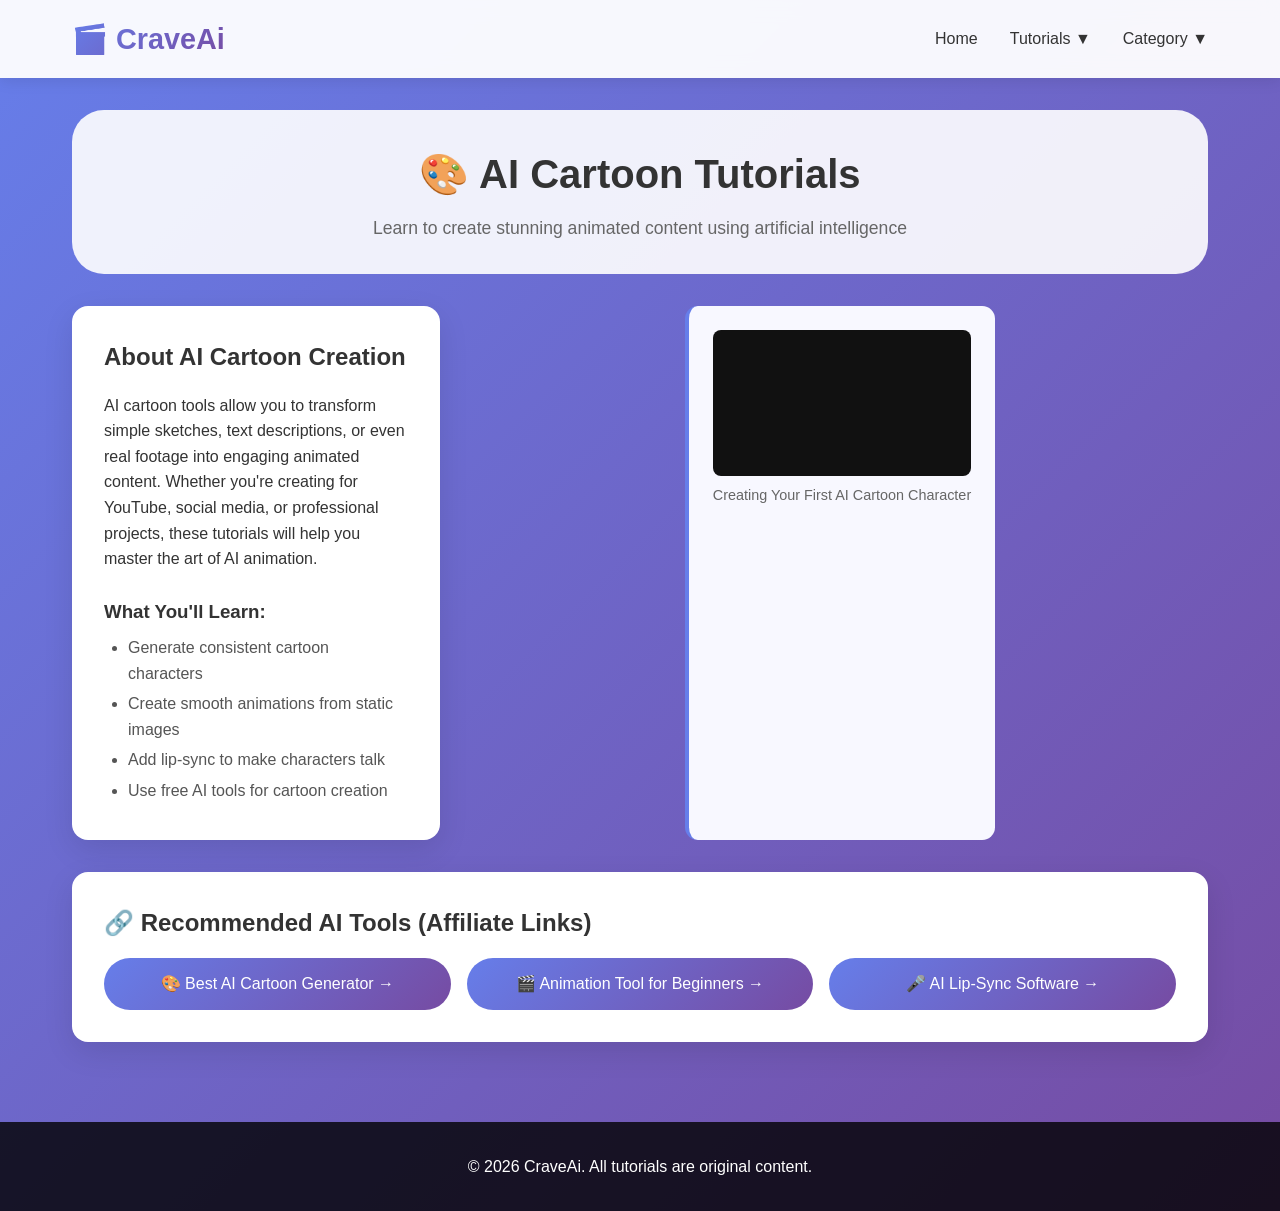
==== pages/cartoon.html @ 5fdc49d8 "Add files via upload" ====
<!DOCTYPE html>
<html lang="en">

<head>
    <meta charset="UTF-8">
    <meta name="viewport" content="width=device-width, initial-scale=1.0">
    <title>CraveAi - AI Cartoon Tutorials</title>
    <link rel="stylesheet" href="../assets/css/style.css">

    <!-- Optional Linkvertise setup: put your publisher ID in assets/js/script.js -->
    <script src="https://linkvertise.net/cdn/linkvertise.js" defer></script>
</head>

<body>
    <nav class="navbar">
        <div class="nav-container">
            <h1 class="logo">🎬 CraveAi</h1>
            <ul class="nav-links">
                <li><a href="../index.html">Home</a></li>
                <li class="dropdown">
                    <a href="#">Tutorials ▼</a>
                    <ul class="dropdown-menu">
                        <li><a href="cartoon.html">🎨 AI Cartoon</a></li>
                        <li><a href="realistic.html">🌄 AI Realistic</a></li>
                        <li><a href="song.html">🎵 AI Song</a></li>
                        <li><a href="editing.html">✂️ AI Editing</a></li>
                        <li><a href="prompt.html">💬 AI Prompt</a></li>
                        <li><a href="voice.html">🎤 AI Voice</a></li>
                    </ul>
                </li>
                <li class="dropdown">
                    <a href="#">Category ▼</a>
                    <ul class="dropdown-menu">
                        <li><a href="cartoon.html">🎨 AI Cartoon</a></li>
                        <li><a href="realistic.html">🌄 AI Realistic</a></li>
                        <li><a href="song.html">🎵 AI Song</a></li>
                        <li><a href="editing.html">✂️ AI Editing</a></li>
                        <li><a href="prompt.html">💬 AI Prompt</a></li>
                        <li><a href="voice.html">🎤 AI Voice</a></li>
                    </ul>
                </li>
            </ul>
        </div>
    </nav>

    <main>
        <section class="page-header">
            <h1>🎨 AI Cartoon Tutorials</h1>
            <p>Learn to create stunning animated content using artificial intelligence</p>
        </section>

        <div class="content-layout">
            <!-- Text Section -->
            <div class="text-section">
                <h2>About AI Cartoon Creation</h2>
                <p>AI cartoon tools allow you to transform simple sketches, text descriptions, or even real footage into
                    engaging animated content. Whether you're creating for YouTube, social media, or professional
                    projects, these tutorials will help you master the art of AI animation.</p>
                <br>
                <h3>What You'll Learn:</h3>
                <ul>
                    <li>Generate consistent cartoon characters</li>
                    <li>Create smooth animations from static images</li>
                    <li>Add lip-sync to make characters talk</li>
                    <li>Use free AI tools for cartoon creation</li>
                </ul>
            </div>

            <!-- Videos Section -->
            <div class="video-grid">
                <div class="video-card">
                    <div class="video-container">
                        <iframe width="100%" height="315" src="https://www.youtube.com/embed/YOUR_VIDEO_ID"
                            frameborder="0" allowfullscreen>
                        </iframe>
                    </div>
                    <p>Creating Your First AI Cartoon Character</p>
                </div>
            </div>
        </div>

        <!-- Resources Section with Linkvertise Links -->
        <div class="resources-section">
            <h2>🔗 Recommended AI Tools (Affiliate Links)</h2>
            <div class="resources-grid">
                <a href="#" class="resource-link">🎨 Best AI Cartoon Generator →</a>
                <a href="#" class="resource-link">🎬 Animation Tool for Beginners →</a>
                <a href="#" class="resource-link">🎤 AI Lip-Sync Software →</a>
            </div>
        </div>
    </main>

    <footer>
        <p>&copy; 2026 CraveAi. All tutorials are original content.</p>
    </footer>

    <script src="../assets/js/script.js"></script>
</body>

</html>
---- assets/css/style.css ----
* {
    margin: 0;
    padding: 0;
    box-sizing: border-box;
}

body {
    font-family: -apple-system, BlinkMacSystemFont, 'Segoe UI', Roboto, Helvetica, Arial, sans-serif;
    background: linear-gradient(135deg, #667eea 0%, #764ba2 100%);
    color: #333;
    line-height: 1.6;
    min-height: 100vh;
}

/* Navigation Bar */
.navbar {
    background: rgba(255, 255, 255, 0.95);
    backdrop-filter: blur(10px);
    box-shadow: 0 2px 15px rgba(0, 0, 0, 0.1);
    position: sticky;
    top: 0;
    z-index: 100;
}

.nav-container {
    max-width: 1200px;
    margin: 0 auto;
    padding: 1rem 2rem;
    display: flex;
    justify-content: space-between;
    align-items: center;
    flex-wrap: wrap;
}

.logo {
    font-size: 1.8rem;
    font-weight: bold;
    background: linear-gradient(135deg, #667eea 0%, #764ba2 100%);
    -webkit-background-clip: text;
    background-clip: text;
    color: transparent;
}

.nav-links {
    display: flex;
    gap: 2rem;
    list-style: none;
}

.nav-links > li > a {
    text-decoration: none;
    color: #333;
    font-weight: 500;
    transition: color 0.3s;
    padding: 0.5rem 0;
}

.nav-links > li > a:hover {
    color: #667eea;
}

/* Dropdown Menu */
.dropdown {
    position: relative;
}

.dropdown-menu {
    position: absolute;
    top: 100%;
    left: 0;
    background: white;
    min-width: 200px;
    list-style: none;
    padding: 0.5rem 0;
    border-radius: 0.5rem;
    box-shadow: 0 10px 30px rgba(0, 0, 0, 0.15);
    opacity: 0;
    visibility: hidden;
    transform: translateY(-10px);
    transition: all 0.3s ease;
}

.dropdown:hover .dropdown-menu {
    opacity: 1;
    visibility: visible;
    transform: translateY(0);
}

.dropdown-menu li a {
    display: block;
    padding: 0.5rem 1.5rem;
    text-decoration: none;
    color: #333;
    transition: background 0.3s;
}

.dropdown-menu li a:hover {
    background: #f0f0ff;
    color: #667eea;
}

/* Main Content */
main {
    max-width: 1200px;
    margin: 0 auto;
    padding: 2rem;
}

/* Hero Section */
.hero {
    text-align: center;
    padding: 4rem 2rem;
    background: rgba(255, 255, 255, 0.9);
    border-radius: 2rem;
    margin-bottom: 3rem;
}

.hero h1 {
    font-size: 3rem;
    margin-bottom: 1rem;
    background: linear-gradient(135deg, #667eea 0%, #764ba2 100%);
    -webkit-background-clip: text;
    background-clip: text;
    color: transparent;
}

.hero p {
    font-size: 1.2rem;
    color: #666;
}

/* Categories Grid */
.categories-grid {
    display: grid;
    grid-template-columns: repeat(auto-fit, minmax(250px, 1fr));
    gap: 2rem;
}

.category-card {
    background: white;
    padding: 2rem;
    border-radius: 1rem;
    text-align: center;
    box-shadow: 0 10px 30px rgba(0, 0, 0, 0.1);
    cursor: pointer;
    transition: transform 0.3s, box-shadow 0.3s;
}

.category-card:hover {
    transform: translateY(-5px);
    box-shadow: 0 15px 40px rgba(0, 0, 0, 0.2);
}

.category-icon {
    font-size: 3rem;
    margin-bottom: 1rem;
}

.category-card h3 {
    margin-bottom: 0.5rem;
    color: #333;
}

.category-card p {
    color: #666;
    font-size: 0.9rem;
}

/* Page Header */
.page-header {
    text-align: center;
    padding: 2rem;
    background: rgba(255, 255, 255, 0.9);
    border-radius: 2rem;
    margin-bottom: 2rem;
}

.page-header h1 {
    font-size: 2.5rem;
    margin-bottom: 0.5rem;
    color: #333;
}

.page-header p {
    color: #666;
    font-size: 1.1rem;
}

/* Content Layout (Text + Videos) */
.content-layout {
    display: grid;
    grid-template-columns: 1fr 2fr;
    gap: 2rem;
    margin-bottom: 2rem;
}

.text-section {
    background: white;
    padding: 2rem;
    border-radius: 1rem;
    box-shadow: 0 10px 30px rgba(0, 0, 0, 0.1);
}

.text-section h2 {
    color: #333;
    margin-bottom: 1rem;
}

.text-section h3 {
    color: #333;
    margin-bottom: 0.5rem;
}

.text-section ul {
    padding-left: 1.5rem;
    color: #555;
}

.text-section ul li {
    margin-bottom: 0.3rem;
}

.videos-section {
    background: white;
    padding: 2rem;
    border-radius: 1rem;
    box-shadow: 0 10px 30px rgba(0, 0, 0, 0.1);
}

.videos-section h2 {
    color: #333;
    margin-bottom: 1rem;
}

.video-grid {
    display: grid;
    grid-template-columns: 1fr;
    gap: 1rem;
}

.video-card {
    background: #f8f8ff;
    padding: 1.5rem;
    border-radius: 0.8rem;
    border-left: 4px solid #667eea;
}

.video-placeholder {
    background: linear-gradient(135deg, #667eea 0%, #764ba2 100%);
    color: white;
    padding: 1rem;
    border-radius: 0.5rem;
    text-align: center;
    font-weight: 500;
    margin-bottom: 0.5rem;
}

.video-card p {
    color: #666;
    font-size: 0.9rem;
}

/* Resources Section */
.resources-section {
    background: white;
    padding: 2rem;
    border-radius: 1rem;
    box-shadow: 0 10px 30px rgba(0, 0, 0, 0.1);
    margin-top: 2rem;
}

.resources-section h2 {
    color: #333;
    margin-bottom: 1rem;
}

.resources-grid {
    display: grid;
    grid-template-columns: repeat(auto-fit, minmax(200px, 1fr));
    gap: 1rem;
}

.resource-link {
    display: block;
    padding: 0.8rem 1.5rem;
    background: linear-gradient(135deg, #667eea 0%, #764ba2 100%);
    color: white;
    text-decoration: none;
    border-radius: 2rem;
    text-align: center;
    font-weight: 500;
    transition: opacity 0.3s, transform 0.3s;
}

.resource-link:hover {
    opacity: 0.85;
    transform: scale(1.02);
}

/* Footer */
footer {
    text-align: center;
    padding: 2rem;
    background: rgba(0, 0, 0, 0.8);
    color: white;
    margin-top: 3rem;
}

/* Responsive Design */
@media (max-width: 900px) {
    .content-layout {
        grid-template-columns: 1fr;
    }
}

@media (max-width: 768px) {
    .nav-container {
        flex-direction: column;
        gap: 1rem;
    }
    
    .nav-links {
        flex-wrap: wrap;
        justify-content: center;
        gap: 1rem;
    }
    
    .dropdown-menu {
        position: static;
        box-shadow: none;
        opacity: 1;
        visibility: visible;
        transform: none;
        background: #f5f5f5;
        border-radius: 0.5rem;
        margin-top: 0.3rem;
    }
    
    .dropdown:hover .dropdown-menu {
        transform: none;
    }
    
    .hero h1 {
        font-size: 2rem;
    }
    
    .page-header h1 {
        font-size: 1.8rem;
    }
    
    .categories-grid {
        grid-template-columns: 1fr 1fr;
    }
}

@media (max-width: 480px) {
    .categories-grid {
        grid-template-columns: 1fr;
    }
    
    .resources-grid {
        grid-template-columns: 1fr;
    }
}

.video-container {
    position: relative;
    padding-bottom: 56.25%;
    height: 0;
    overflow: hidden;
    border-radius: 0.5rem;
    margin-bottom: 0.5rem;
    background: #111;
}

.video-container iframe,
.video-container video {
    position: absolute;
    top: 0;
    left: 0;
    width: 100%;
    height: 100%;
}

.video-grid {
    display: grid;
    grid-template-columns: 1fr;
    gap: 1rem;
    max-width: 800px;
    margin: 0 auto;
}

@media (max-width: 600px) {
    main {
        padding: 1rem;
    }

    .nav-container {
        padding: 1rem;
    }

    .hero,
    .page-header,
    .text-section,
    .resources-section {
        border-radius: 1rem;
        padding: 1.25rem;
    }
}
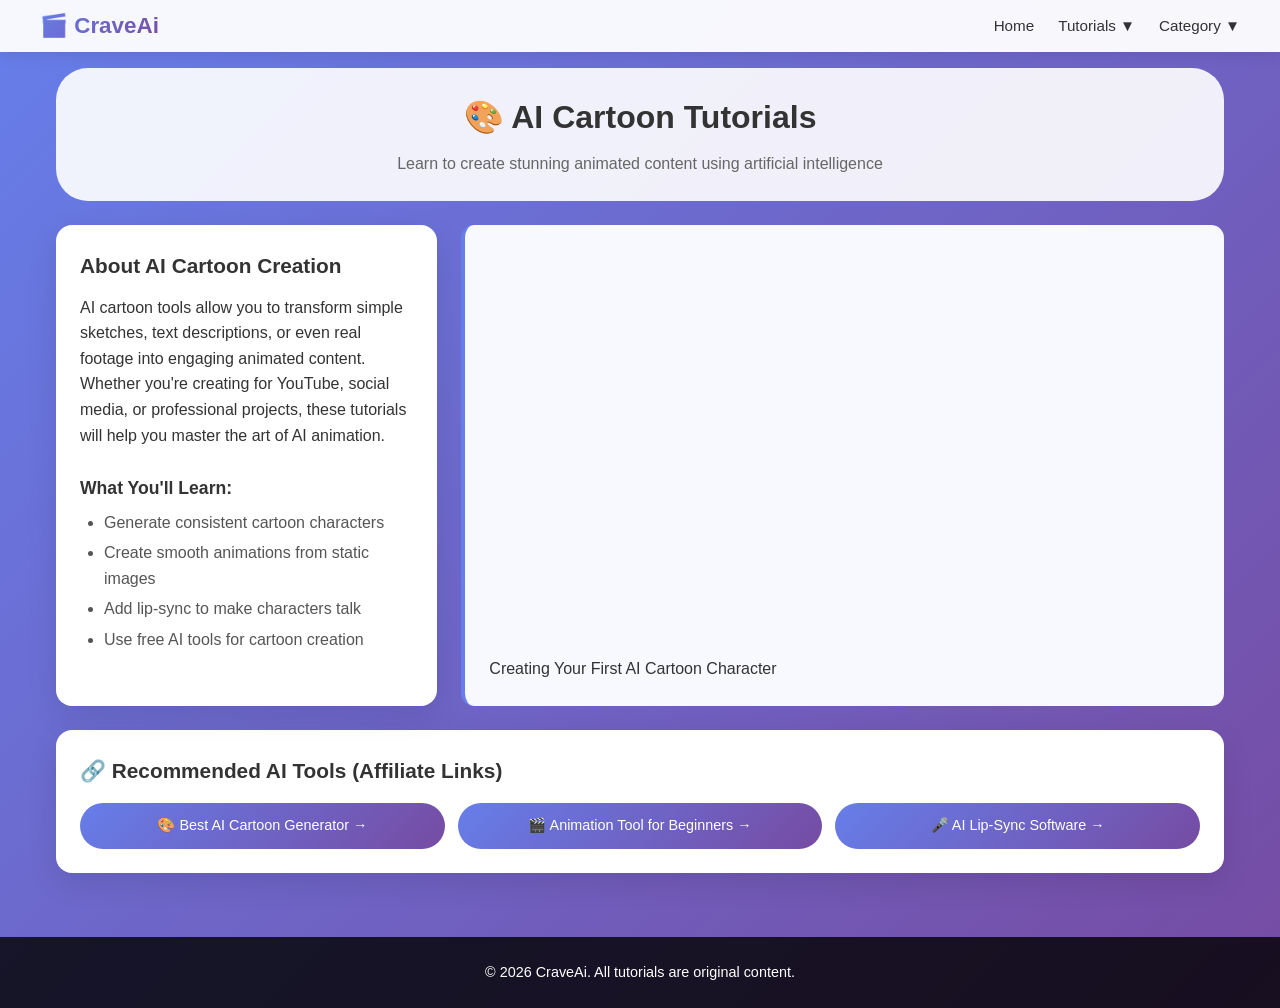
==== commit 2b636e93: "Update cartoon.html" ====
--- a/pages/cartoon.html
+++ b/pages/cartoon.html
@@ -14,11 +14,12 @@
 <body>
     <nav class="navbar">
         <div class="nav-container">
-            <h1 class="logo">🎬 CraveAi</h1>
-            <ul class="nav-links">
-                <li><a href="../index.html">Home</a></li>
+            <a href="index.html" class="logo">🎬 CraveAi</a>
+            <button class="hamburger" id="hamburger" aria-label="Toggle menu">☰</button>
+            <ul class="nav-links" id="navLinks">
+                <li><a href="index.html">Home</a></li>
                 <li class="dropdown">
-                    <a href="#">Tutorials ▼</a>
+                    <a href="#" class="dropdown-toggle">Tutorials ▼</a>
                     <ul class="dropdown-menu">
                         <li><a href="cartoon.html">🎨 AI Cartoon</a></li>
                         <li><a href="realistic.html">🌄 AI Realistic</a></li>
@@ -29,7 +30,7 @@
                     </ul>
                 </li>
                 <li class="dropdown">
-                    <a href="#">Category ▼</a>
+                    <a href="#" class="dropdown-toggle">Category ▼</a>
                     <ul class="dropdown-menu">
                         <li><a href="cartoon.html">🎨 AI Cartoon</a></li>
                         <li><a href="realistic.html">🌄 AI Realistic</a></li>
@@ -97,4 +98,4 @@
     <script src="../assets/js/script.js"></script>
 </body>
 
-</html>+</html>
--- a/assets/css/style.css
+++ b/assets/css/style.css
@@ -1,9 +1,14 @@
+/* ===== RESET ===== */
 * {
     margin: 0;
     padding: 0;
     box-sizing: border-box;
 }
 
+html {
+    scroll-padding-top: 60px; /* Prevents content from hiding behind fixed navbar */
+}
+
 body {
     font-family: -apple-system, BlinkMacSystemFont, 'Segoe UI', Roboto, Helvetica, Arial, sans-serif;
     background: linear-gradient(135deg, #667eea 0%, #764ba2 100%);
@@ -12,7 +17,7 @@
     min-height: 100vh;
 }
 
-/* Navigation Bar */
+/* ===== NAVIGATION ===== */
 .navbar {
     background: rgba(255, 255, 255, 0.95);
     backdrop-filter: blur(10px);
@@ -20,12 +25,13 @@
     position: sticky;
     top: 0;
     z-index: 100;
+    padding: 0.5rem 1rem;
+    min-height: 50px;
 }
 
 .nav-container {
     max-width: 1200px;
     margin: 0 auto;
-    padding: 1rem 2rem;
     display: flex;
     justify-content: space-between;
     align-items: center;
@@ -33,18 +39,33 @@
 }
 
 .logo {
-    font-size: 1.8rem;
+    font-size: 1.4rem;
     font-weight: bold;
     background: linear-gradient(135deg, #667eea 0%, #764ba2 100%);
     -webkit-background-clip: text;
     background-clip: text;
     color: transparent;
-}
-
+    text-decoration: none;
+}
+
+/* ===== HAMBURGER MENU BUTTON ===== */
+.hamburger {
+    display: none;
+    font-size: 1.5rem;
+    background: none;
+    border: none;
+    cursor: pointer;
+    color: #333;
+    padding: 0.2rem 0.5rem;
+}
+
+/* ===== NAV LINKS ===== */
 .nav-links {
     display: flex;
-    gap: 2rem;
+    gap: 1.5rem;
     list-style: none;
+    align-items: center;
+    flex-wrap: wrap;
 }
 
 .nav-links > li > a {
@@ -53,15 +74,20 @@
     font-weight: 500;
     transition: color 0.3s;
     padding: 0.5rem 0;
+    font-size: 0.95rem;
 }
 
 .nav-links > li > a:hover {
     color: #667eea;
 }
 
-/* Dropdown Menu */
+/* ===== DROPDOWN ===== */
 .dropdown {
     position: relative;
+}
+
+.dropdown > a {
+    cursor: pointer;
 }
 
 .dropdown-menu {
@@ -92,6 +118,7 @@
     text-decoration: none;
     color: #333;
     transition: background 0.3s;
+    font-size: 0.95rem;
 }
 
 .dropdown-menu li a:hover {
@@ -99,232 +126,54 @@
     color: #667eea;
 }
 
-/* Main Content */
-main {
-    max-width: 1200px;
-    margin: 0 auto;
-    padding: 2rem;
-}
-
-/* Hero Section */
-.hero {
-    text-align: center;
-    padding: 4rem 2rem;
-    background: rgba(255, 255, 255, 0.9);
-    border-radius: 2rem;
-    margin-bottom: 3rem;
-}
-
-.hero h1 {
-    font-size: 3rem;
-    margin-bottom: 1rem;
-    background: linear-gradient(135deg, #667eea 0%, #764ba2 100%);
-    -webkit-background-clip: text;
-    background-clip: text;
-    color: transparent;
-}
-
-.hero p {
-    font-size: 1.2rem;
-    color: #666;
-}
-
-/* Categories Grid */
-.categories-grid {
-    display: grid;
-    grid-template-columns: repeat(auto-fit, minmax(250px, 1fr));
-    gap: 2rem;
-}
-
-.category-card {
-    background: white;
-    padding: 2rem;
-    border-radius: 1rem;
-    text-align: center;
-    box-shadow: 0 10px 30px rgba(0, 0, 0, 0.1);
-    cursor: pointer;
-    transition: transform 0.3s, box-shadow 0.3s;
-}
-
-.category-card:hover {
-    transform: translateY(-5px);
-    box-shadow: 0 15px 40px rgba(0, 0, 0, 0.2);
-}
-
-.category-icon {
-    font-size: 3rem;
-    margin-bottom: 1rem;
-}
-
-.category-card h3 {
-    margin-bottom: 0.5rem;
-    color: #333;
-}
-
-.category-card p {
-    color: #666;
-    font-size: 0.9rem;
-}
-
-/* Page Header */
-.page-header {
-    text-align: center;
-    padding: 2rem;
-    background: rgba(255, 255, 255, 0.9);
-    border-radius: 2rem;
-    margin-bottom: 2rem;
-}
-
-.page-header h1 {
-    font-size: 2.5rem;
-    margin-bottom: 0.5rem;
-    color: #333;
-}
-
-.page-header p {
-    color: #666;
-    font-size: 1.1rem;
-}
-
-/* Content Layout (Text + Videos) */
-.content-layout {
-    display: grid;
-    grid-template-columns: 1fr 2fr;
-    gap: 2rem;
-    margin-bottom: 2rem;
-}
-
-.text-section {
-    background: white;
-    padding: 2rem;
-    border-radius: 1rem;
-    box-shadow: 0 10px 30px rgba(0, 0, 0, 0.1);
-}
-
-.text-section h2 {
-    color: #333;
-    margin-bottom: 1rem;
-}
-
-.text-section h3 {
-    color: #333;
-    margin-bottom: 0.5rem;
-}
-
-.text-section ul {
-    padding-left: 1.5rem;
-    color: #555;
-}
-
-.text-section ul li {
-    margin-bottom: 0.3rem;
-}
-
-.videos-section {
-    background: white;
-    padding: 2rem;
-    border-radius: 1rem;
-    box-shadow: 0 10px 30px rgba(0, 0, 0, 0.1);
-}
-
-.videos-section h2 {
-    color: #333;
-    margin-bottom: 1rem;
-}
-
-.video-grid {
-    display: grid;
-    grid-template-columns: 1fr;
-    gap: 1rem;
-}
-
-.video-card {
-    background: #f8f8ff;
-    padding: 1.5rem;
-    border-radius: 0.8rem;
-    border-left: 4px solid #667eea;
-}
-
-.video-placeholder {
-    background: linear-gradient(135deg, #667eea 0%, #764ba2 100%);
-    color: white;
-    padding: 1rem;
-    border-radius: 0.5rem;
-    text-align: center;
-    font-weight: 500;
-    margin-bottom: 0.5rem;
-}
-
-.video-card p {
-    color: #666;
-    font-size: 0.9rem;
-}
-
-/* Resources Section */
-.resources-section {
-    background: white;
-    padding: 2rem;
-    border-radius: 1rem;
-    box-shadow: 0 10px 30px rgba(0, 0, 0, 0.1);
-    margin-top: 2rem;
-}
-
-.resources-section h2 {
-    color: #333;
-    margin-bottom: 1rem;
-}
-
-.resources-grid {
-    display: grid;
-    grid-template-columns: repeat(auto-fit, minmax(200px, 1fr));
-    gap: 1rem;
-}
-
-.resource-link {
-    display: block;
-    padding: 0.8rem 1.5rem;
-    background: linear-gradient(135deg, #667eea 0%, #764ba2 100%);
-    color: white;
-    text-decoration: none;
-    border-radius: 2rem;
-    text-align: center;
-    font-weight: 500;
-    transition: opacity 0.3s, transform 0.3s;
-}
-
-.resource-link:hover {
-    opacity: 0.85;
-    transform: scale(1.02);
-}
-
-/* Footer */
-footer {
-    text-align: center;
-    padding: 2rem;
-    background: rgba(0, 0, 0, 0.8);
-    color: white;
-    margin-top: 3rem;
-}
-
-/* Responsive Design */
-@media (max-width: 900px) {
-    .content-layout {
-        grid-template-columns: 1fr;
-    }
-}
-
+/* ===== MOBILE RESPONSIVE ===== */
 @media (max-width: 768px) {
-    .nav-container {
+    .navbar {
+        padding: 0.3rem 0.8rem;
+        min-height: 45px;
+    }
+
+    .logo {
+        font-size: 1.2rem;
+    }
+
+    .hamburger {
+        display: block;
+        font-size: 1.3rem;
+        padding: 0.2rem 0.4rem;
+    }
+
+    .nav-links {
+        display: none;
+        width: 100%;
         flex-direction: column;
-        gap: 1rem;
-    }
-    
-    .nav-links {
-        flex-wrap: wrap;
-        justify-content: center;
-        gap: 1rem;
-    }
-    
+        align-items: flex-start;
+        padding: 0.5rem 0;
+        gap: 0.2rem;
+        border-top: 1px solid #eee;
+        margin-top: 0.3rem;
+    }
+
+    .nav-links.active {
+        display: flex;
+    }
+
+    .nav-links > li {
+        width: 100%;
+    }
+
+    .nav-links > li > a {
+        display: block;
+        padding: 0.3rem 0;
+        width: 100%;
+        font-size: 0.9rem;
+    }
+
+    /* Dropdown on mobile */
+    .dropdown {
+        width: 100%;
+    }
+
     .dropdown-menu {
         position: static;
         box-shadow: none;
@@ -333,36 +182,208 @@
         transform: none;
         background: #f5f5f5;
         border-radius: 0.5rem;
-        margin-top: 0.3rem;
-    }
-    
-    .dropdown:hover .dropdown-menu {
-        transform: none;
-    }
-    
-    .hero h1 {
-        font-size: 2rem;
-    }
-    
-    .page-header h1 {
-        font-size: 1.8rem;
-    }
-    
-    .categories-grid {
-        grid-template-columns: 1fr 1fr;
+        padding: 0.2rem 0;
+        margin-top: 0.2rem;
+        display: none;
+    }
+
+    .dropdown-menu.open {
+        display: block;
+    }
+
+    .dropdown-menu li a {
+        padding: 0.3rem 1rem;
+        font-size: 0.85rem;
+    }
+
+    .dropdown > a::after {
+        content: " ▶";
+        font-size: 0.7rem;
+        transition: transform 0.3s;
+    }
+
+    .dropdown.open > a::after {
+        transform: rotate(90deg);
     }
 }
 
 @media (max-width: 480px) {
-    .categories-grid {
-        grid-template-columns: 1fr;
-    }
-    
-    .resources-grid {
-        grid-template-columns: 1fr;
-    }
-}
-
+    .navbar {
+        padding: 0.2rem 0.6rem;
+        min-height: 40px;
+    }
+
+    .logo {
+        font-size: 1rem;
+    }
+
+    .hamburger {
+        font-size: 1.1rem;
+        padding: 0.1rem 0.3rem;
+    }
+
+    .nav-links > li > a {
+        font-size: 0.8rem;
+        padding: 0.2rem 0;
+    }
+
+    .dropdown-menu li a {
+        font-size: 0.75rem;
+        padding: 0.2rem 0.8rem;
+    }
+}
+
+/* ===== MAIN CONTENT ===== */
+main {
+    max-width: 1200px;
+    margin: 0 auto;
+    padding: 1rem 1rem 2rem 1rem;
+}
+
+/* ===== HERO ===== */
+.hero {
+    text-align: center;
+    padding: 2.5rem 1.5rem;
+    background: rgba(255, 255, 255, 0.9);
+    border-radius: 2rem;
+    margin-bottom: 2rem;
+}
+
+.hero h1 {
+    font-size: 2.5rem;
+    margin-bottom: 1rem;
+    background: linear-gradient(135deg, #667eea 0%, #764ba2 100%);
+    -webkit-background-clip: text;
+    background-clip: text;
+    color: transparent;
+}
+
+.hero p {
+    font-size: 1.1rem;
+    color: #666;
+}
+
+/* ===== CATEGORIES GRID ===== */
+.categories-grid {
+    display: grid;
+    grid-template-columns: repeat(auto-fit, minmax(220px, 1fr));
+    gap: 1.5rem;
+}
+
+.category-card {
+    background: white;
+    padding: 1.5rem;
+    border-radius: 1rem;
+    text-align: center;
+    box-shadow: 0 10px 30px rgba(0, 0, 0, 0.1);
+    cursor: pointer;
+    transition: transform 0.3s, box-shadow 0.3s;
+}
+
+.category-card:hover {
+    transform: translateY(-5px);
+    box-shadow: 0 15px 40px rgba(0, 0, 0, 0.2);
+}
+
+.category-icon {
+    font-size: 2.5rem;
+    margin-bottom: 0.5rem;
+}
+
+.category-card h3 {
+    margin-bottom: 0.5rem;
+    color: #333;
+    font-size: 1rem;
+}
+
+.category-card p {
+    color: #666;
+    font-size: 0.85rem;
+}
+
+/* ===== PAGE HEADER ===== */
+.page-header {
+    text-align: center;
+    padding: 1.5rem;
+    background: rgba(255, 255, 255, 0.9);
+    border-radius: 2rem;
+    margin-bottom: 1.5rem;
+}
+
+.page-header h1 {
+    font-size: 2rem;
+    margin-bottom: 0.5rem;
+    color: #333;
+}
+
+.page-header p {
+    color: #666;
+    font-size: 1rem;
+}
+
+/* ===== CONTENT LAYOUT ===== */
+.content-layout {
+    display: grid;
+    grid-template-columns: 1fr 2fr;
+    gap: 1.5rem;
+    margin-bottom: 1.5rem;
+}
+
+.text-section {
+    background: white;
+    padding: 1.5rem;
+    border-radius: 1rem;
+    box-shadow: 0 10px 30px rgba(0, 0, 0, 0.1);
+}
+
+.text-section h2 {
+    color: #333;
+    margin-bottom: 0.8rem;
+    font-size: 1.3rem;
+}
+
+.text-section h3 {
+    color: #333;
+    margin-bottom: 0.5rem;
+    font-size: 1.1rem;
+}
+
+.text-section ul {
+    padding-left: 1.5rem;
+    color: #555;
+}
+
+.text-section ul li {
+    margin-bottom: 0.3rem;
+}
+
+.videos-section {
+    background: white;
+    padding: 1.5rem;
+    border-radius: 1rem;
+    box-shadow: 0 10px 30px rgba(0, 0, 0, 0.1);
+}
+
+.videos-section h2 {
+    color: #333;
+    margin-bottom: 1rem;
+    font-size: 1.3rem;
+}
+
+.video-grid {
+    display: grid;
+    grid-template-columns: 1fr;
+    gap: 1rem;
+}
+
+.video-card {
+    background: #f8f8ff;
+    padding: 1.5rem;
+    border-radius: 0.8rem;
+    border-left: 4px solid #667eea;
+}
+
+/* ===== VIDEO CONTAINER ===== */
 .video-container {
     position: relative;
     padding-bottom: 56.25%;
@@ -370,7 +391,6 @@
     overflow: hidden;
     border-radius: 0.5rem;
     margin-bottom: 0.5rem;
-    background: #111;
 }
 
 .video-container iframe,
@@ -382,28 +402,194 @@
     height: 100%;
 }
 
-.video-grid {
+/* ===== RESOURCES ===== */
+.resources-section {
+    background: white;
+    padding: 1.5rem;
+    border-radius: 1rem;
+    box-shadow: 0 10px 30px rgba(0, 0, 0, 0.1);
+    margin-top: 1.5rem;
+}
+
+.resources-section h2 {
+    color: #333;
+    margin-bottom: 1rem;
+    font-size: 1.3rem;
+}
+
+.resources-grid {
     display: grid;
-    grid-template-columns: 1fr;
-    gap: 1rem;
-    max-width: 800px;
-    margin: 0 auto;
-}
-
-@media (max-width: 600px) {
+    grid-template-columns: repeat(auto-fit, minmax(180px, 1fr));
+    gap: 0.8rem;
+}
+
+.resource-link {
+    display: block;
+    padding: 0.7rem 1.2rem;
+    background: linear-gradient(135deg, #667eea 0%, #764ba2 100%);
+    color: white;
+    text-decoration: none;
+    border-radius: 2rem;
+    text-align: center;
+    font-weight: 500;
+    font-size: 0.9rem;
+    transition: opacity 0.3s, transform 0.3s;
+}
+
+.resource-link:hover {
+    opacity: 0.85;
+    transform: scale(1.02);
+}
+
+/* ===== FOOTER ===== */
+footer {
+    text-align: center;
+    padding: 1.5rem;
+    background: rgba(0, 0, 0, 0.8);
+    color: white;
+    margin-top: 2rem;
+    font-size: 0.9rem;
+}
+
+/* ===== RESPONSIVE ===== */
+@media (max-width: 900px) {
+    .content-layout {
+        grid-template-columns: 1fr;
+    }
+}
+
+@media (max-width: 768px) {
     main {
+        padding: 0.5rem 0.8rem 1.5rem 0.8rem;
+    }
+
+    .hero {
+        padding: 1.5rem 1rem;
+        margin-bottom: 1.5rem;
+    }
+
+    .hero h1 {
+        font-size: 1.8rem;
+    }
+
+    .hero p {
+        font-size: 0.95rem;
+    }
+
+    .page-header {
         padding: 1rem;
-    }
-
-    .nav-container {
+        margin-bottom: 1rem;
+    }
+
+    .page-header h1 {
+        font-size: 1.5rem;
+    }
+
+    .page-header p {
+        font-size: 0.9rem;
+    }
+
+    .categories-grid {
+        grid-template-columns: 1fr 1fr;
+        gap: 0.8rem;
+    }
+
+    .category-card {
         padding: 1rem;
     }
 
-    .hero,
-    .page-header,
-    .text-section,
+    .category-icon {
+        font-size: 2rem;
+    }
+
+    .category-card h3 {
+        font-size: 0.9rem;
+    }
+
+    .category-card p {
+        font-size: 0.75rem;
+    }
+
+    .text-section {
+        padding: 1rem;
+    }
+
+    .videos-section {
+        padding: 1rem;
+    }
+
+    .video-card {
+        padding: 1rem;
+    }
+
     .resources-section {
+        padding: 1rem;
+        margin-top: 1rem;
+    }
+
+    .resources-grid {
+        grid-template-columns: 1fr;
+    }
+
+    .resource-link {
+        font-size: 0.85rem;
+        padding: 0.6rem 1rem;
+    }
+}
+
+@media (max-width: 480px) {
+    main {
+        padding: 0.3rem 0.5rem 1rem 0.5rem;
+    }
+
+    .hero {
+        padding: 1rem 0.8rem;
         border-radius: 1rem;
-        padding: 1.25rem;
-    }
-}
+    }
+
+    .hero h1 {
+        font-size: 1.4rem;
+    }
+
+    .hero p {
+        font-size: 0.85rem;
+    }
+
+    .page-header h1 {
+        font-size: 1.2rem;
+    }
+
+    .categories-grid {
+        grid-template-columns: 1fr 1fr;
+        gap: 0.5rem;
+    }
+
+    .category-card {
+        padding: 0.8rem;
+        border-radius: 0.8rem;
+    }
+
+    .category-icon {
+        font-size: 1.6rem;
+    }
+
+    .category-card h3 {
+        font-size: 0.8rem;
+    }
+
+    .category-card p {
+        display: none;
+    }
+
+    .text-section h2 {
+        font-size: 1.1rem;
+    }
+
+    .videos-section h2 {
+        font-size: 1.1rem;
+    }
+
+    .video-card p {
+        font-size: 0.85rem;
+    }
+}
